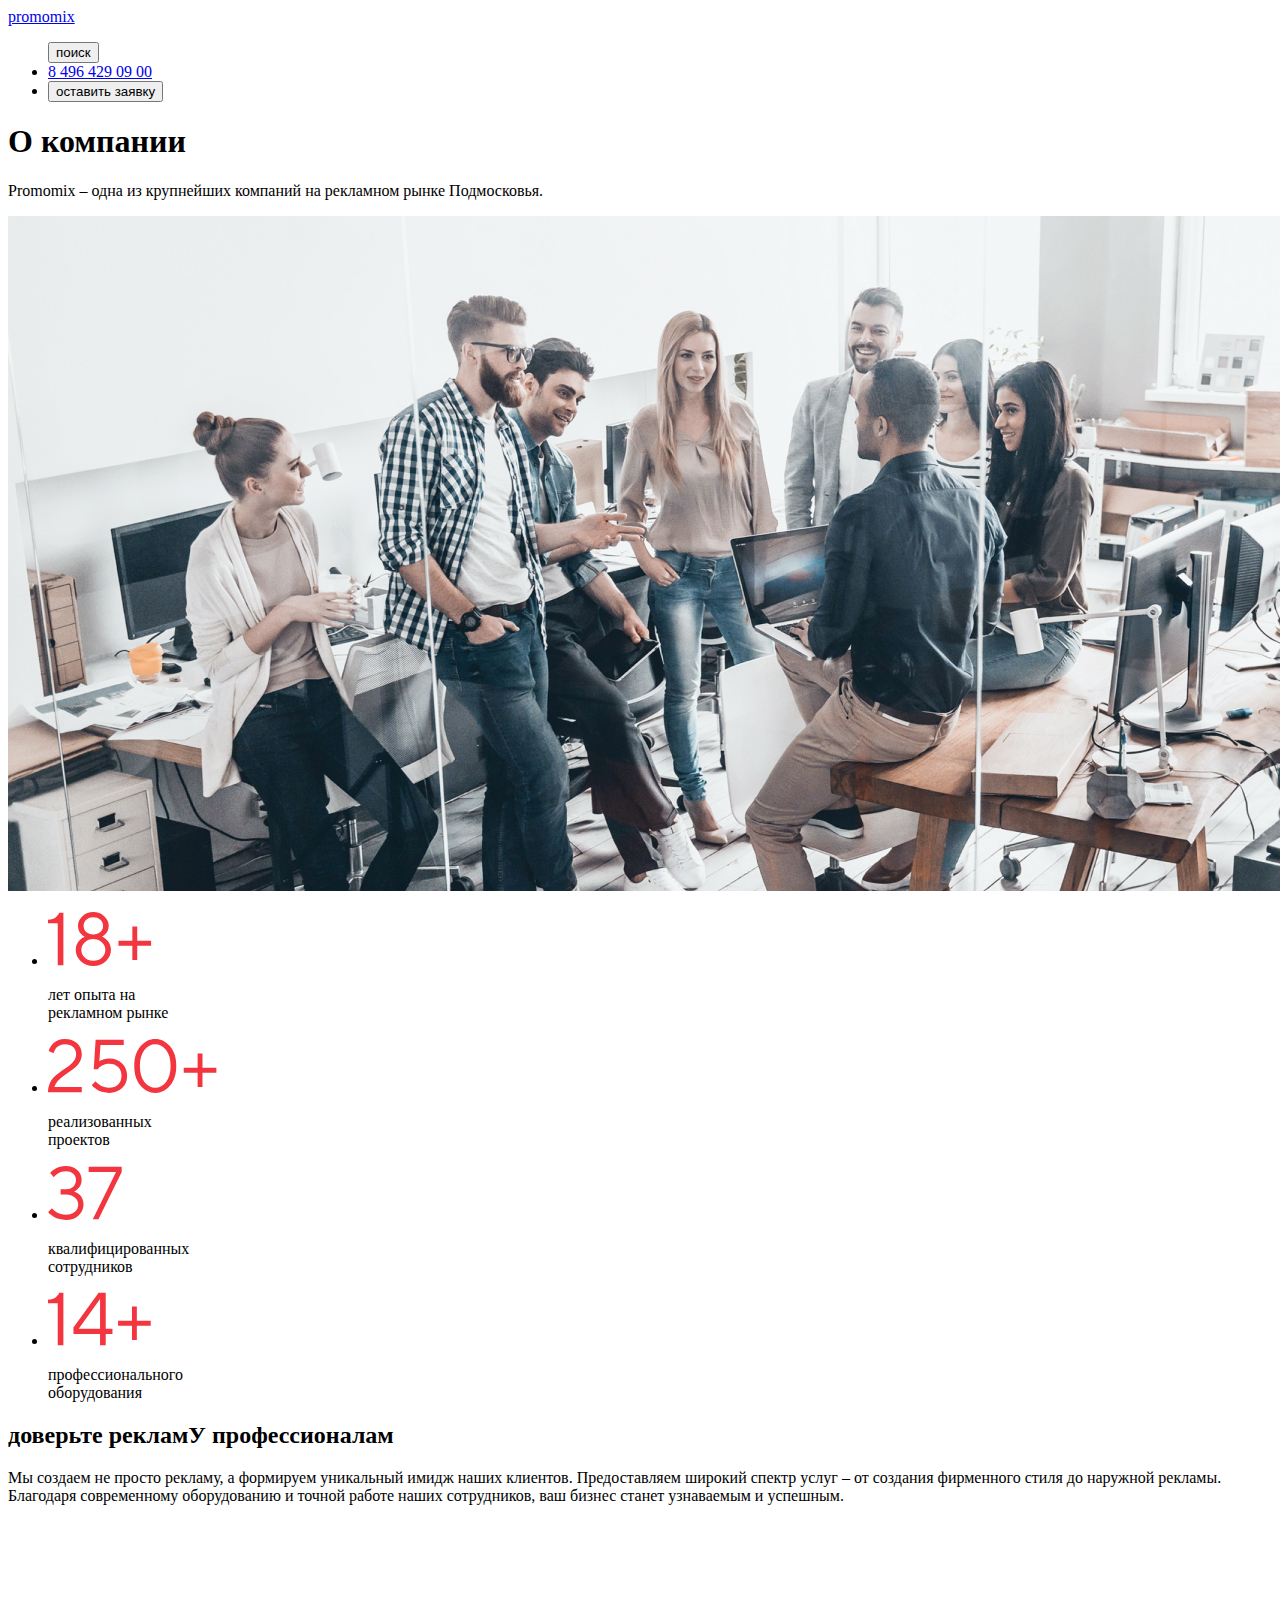
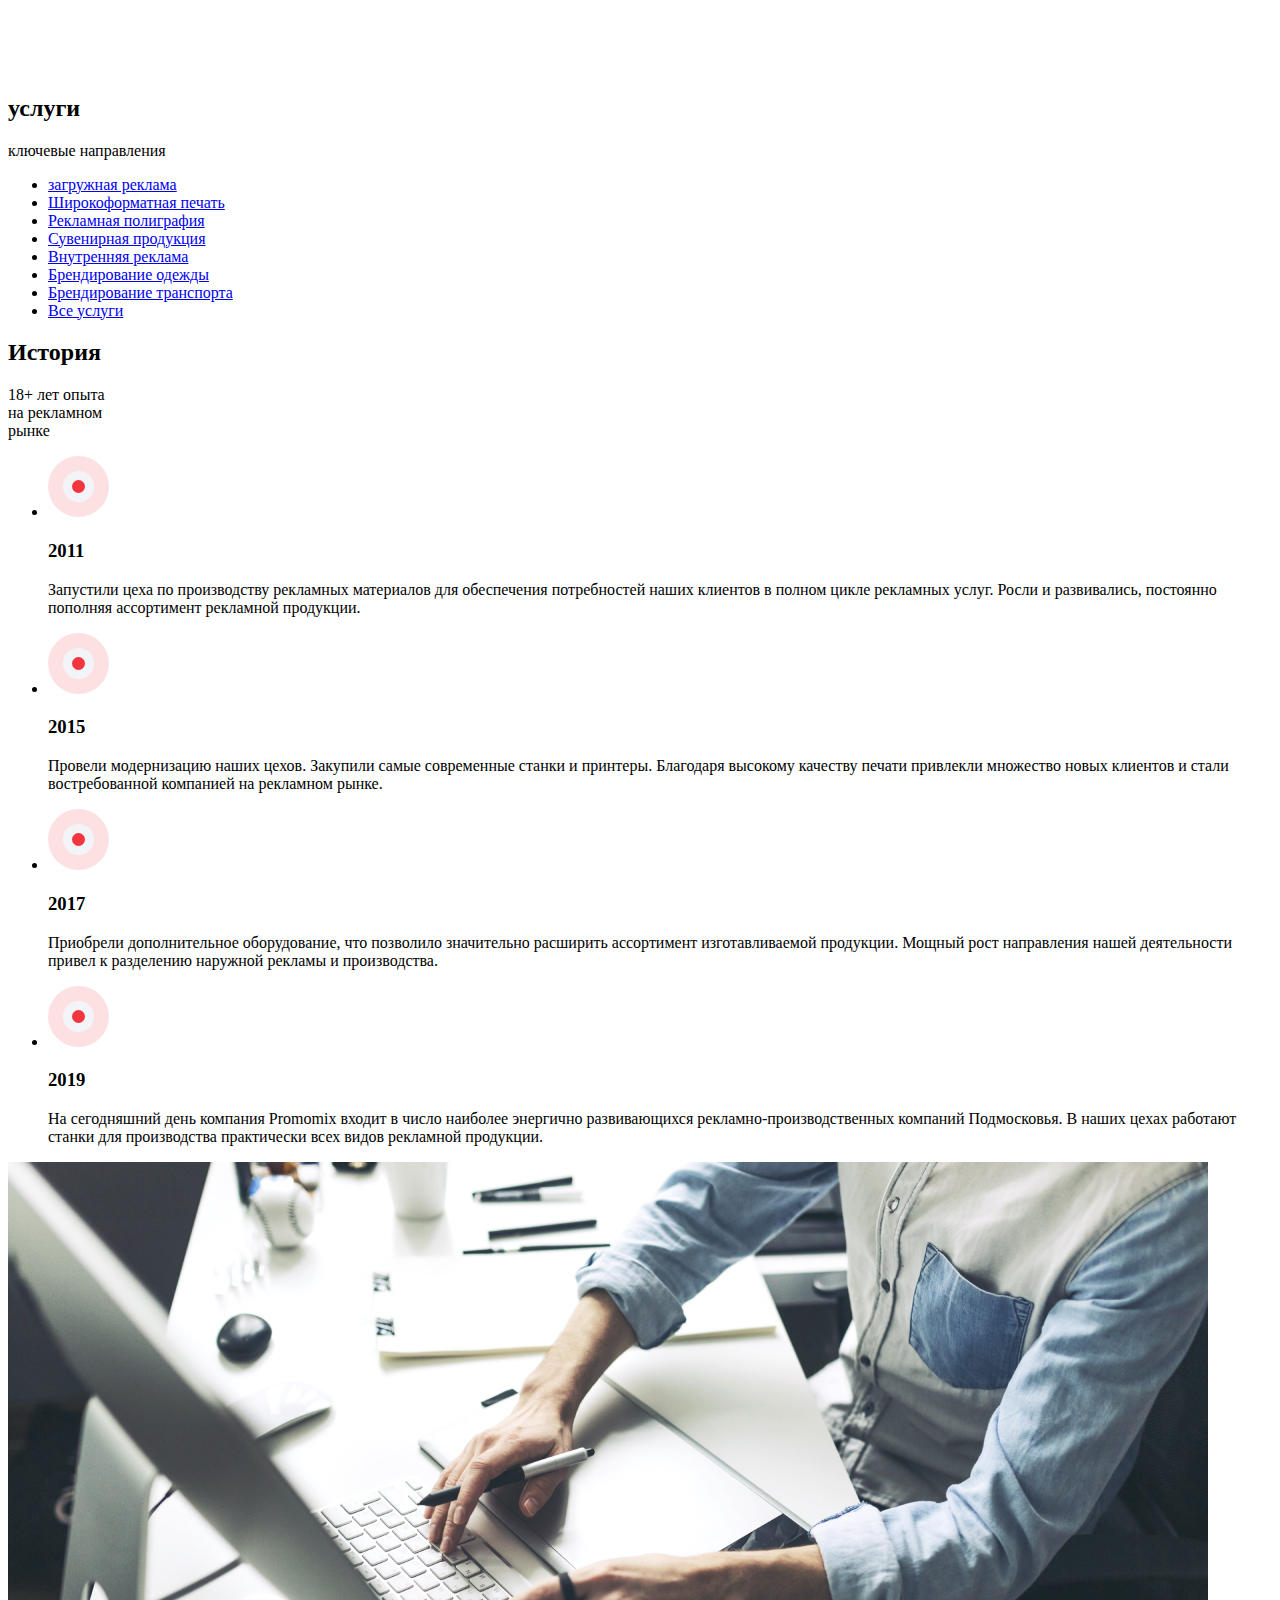
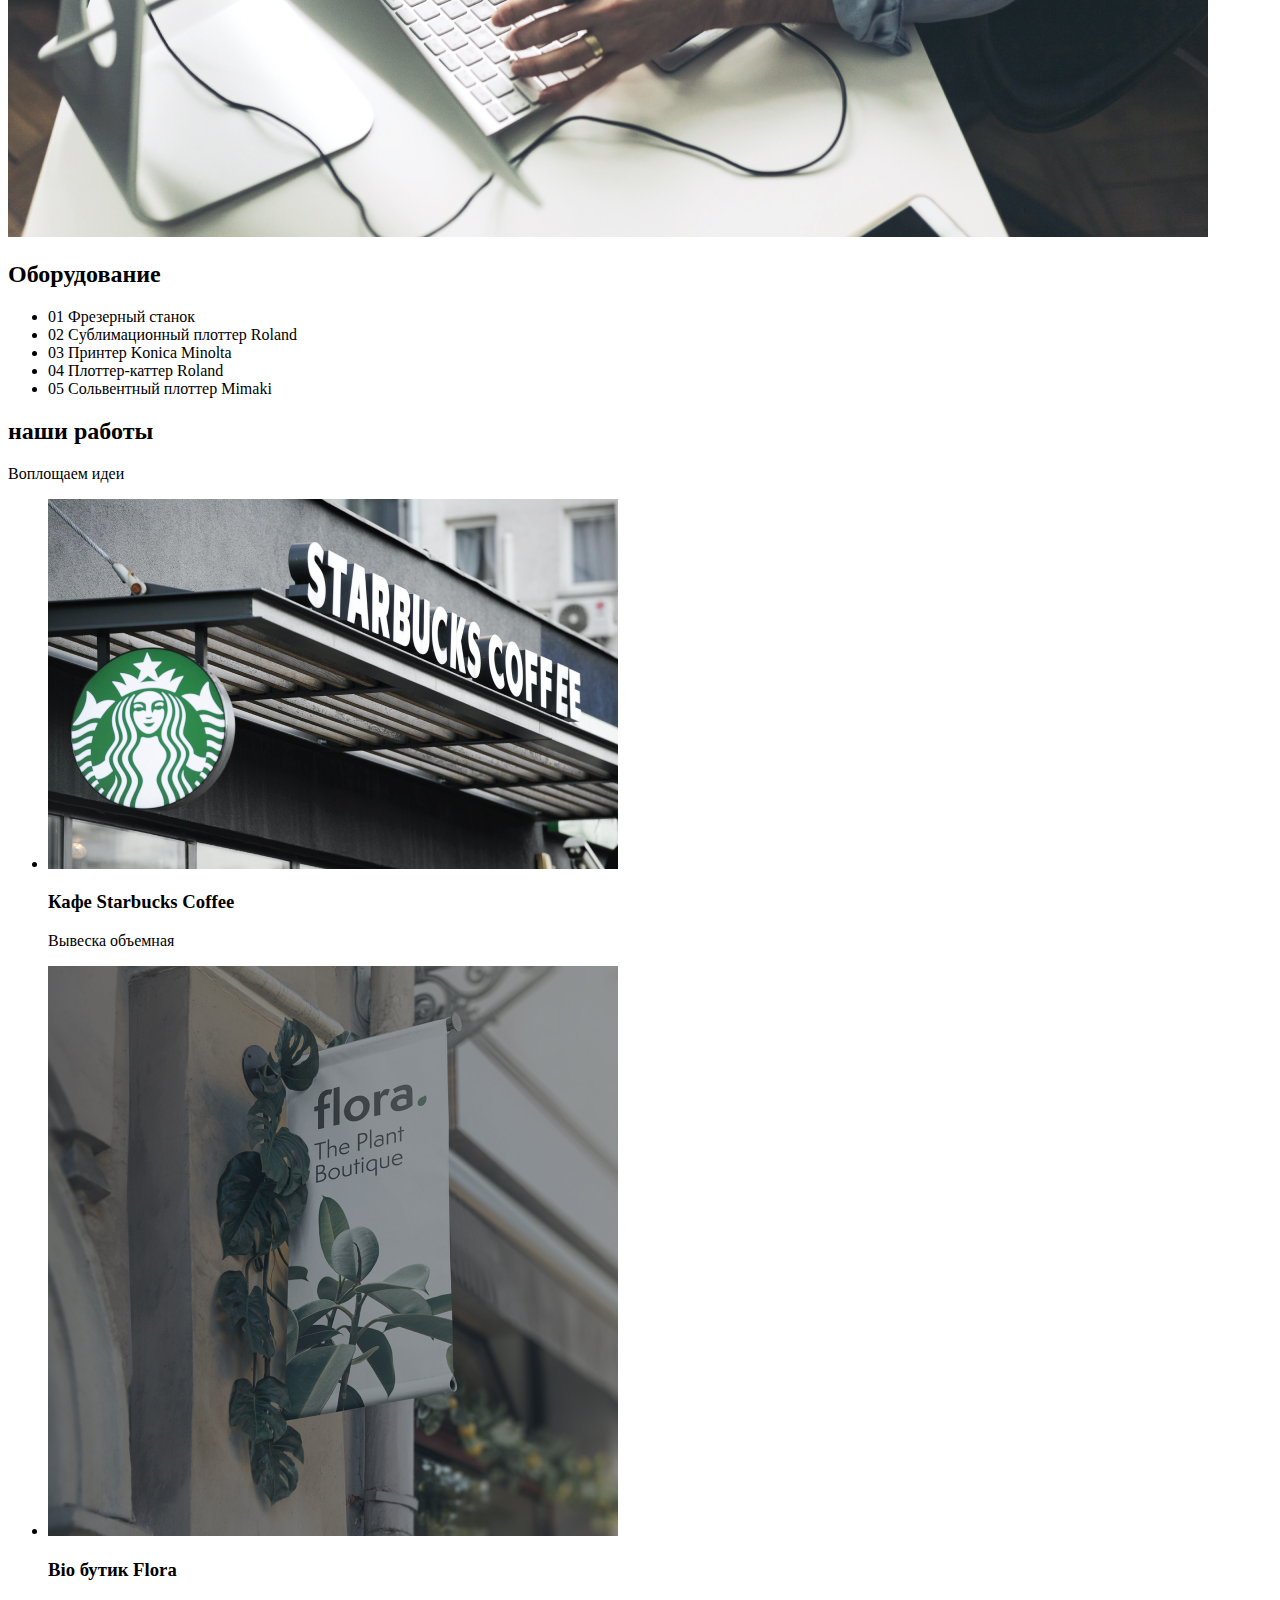
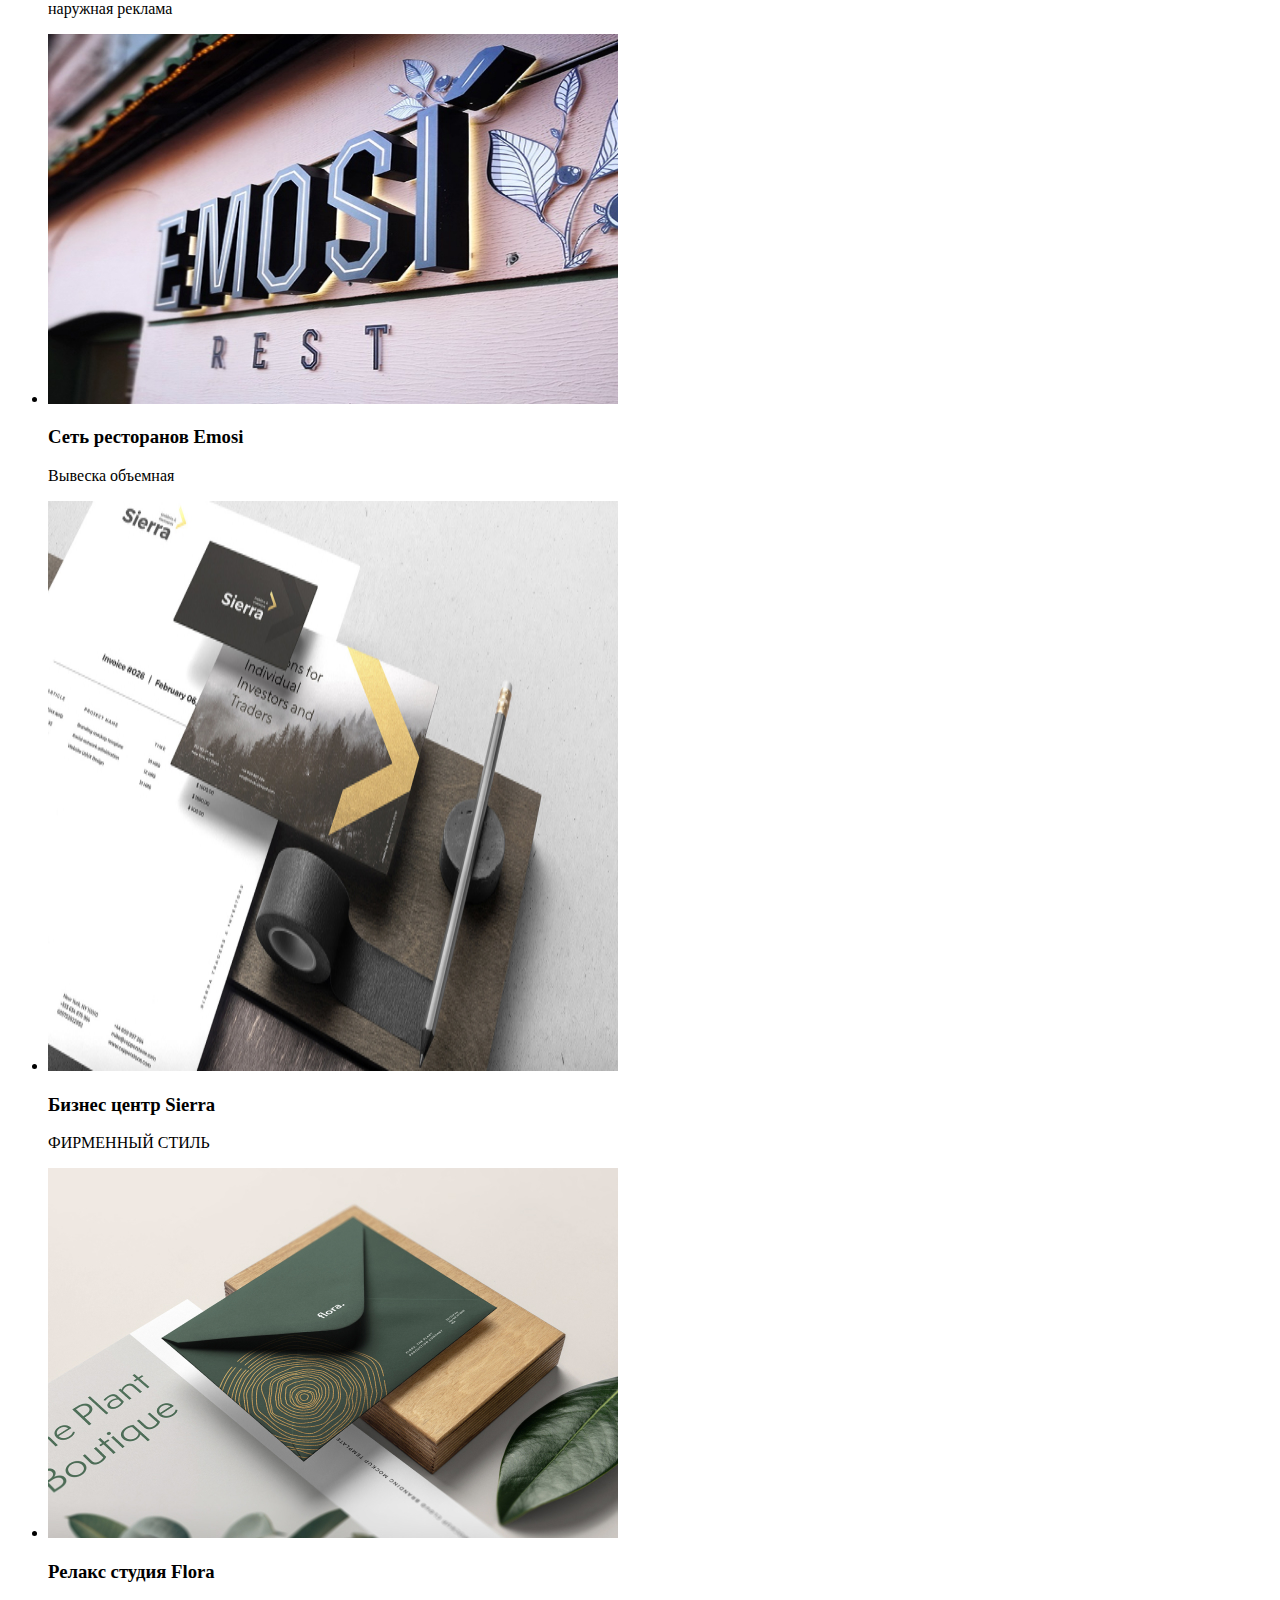
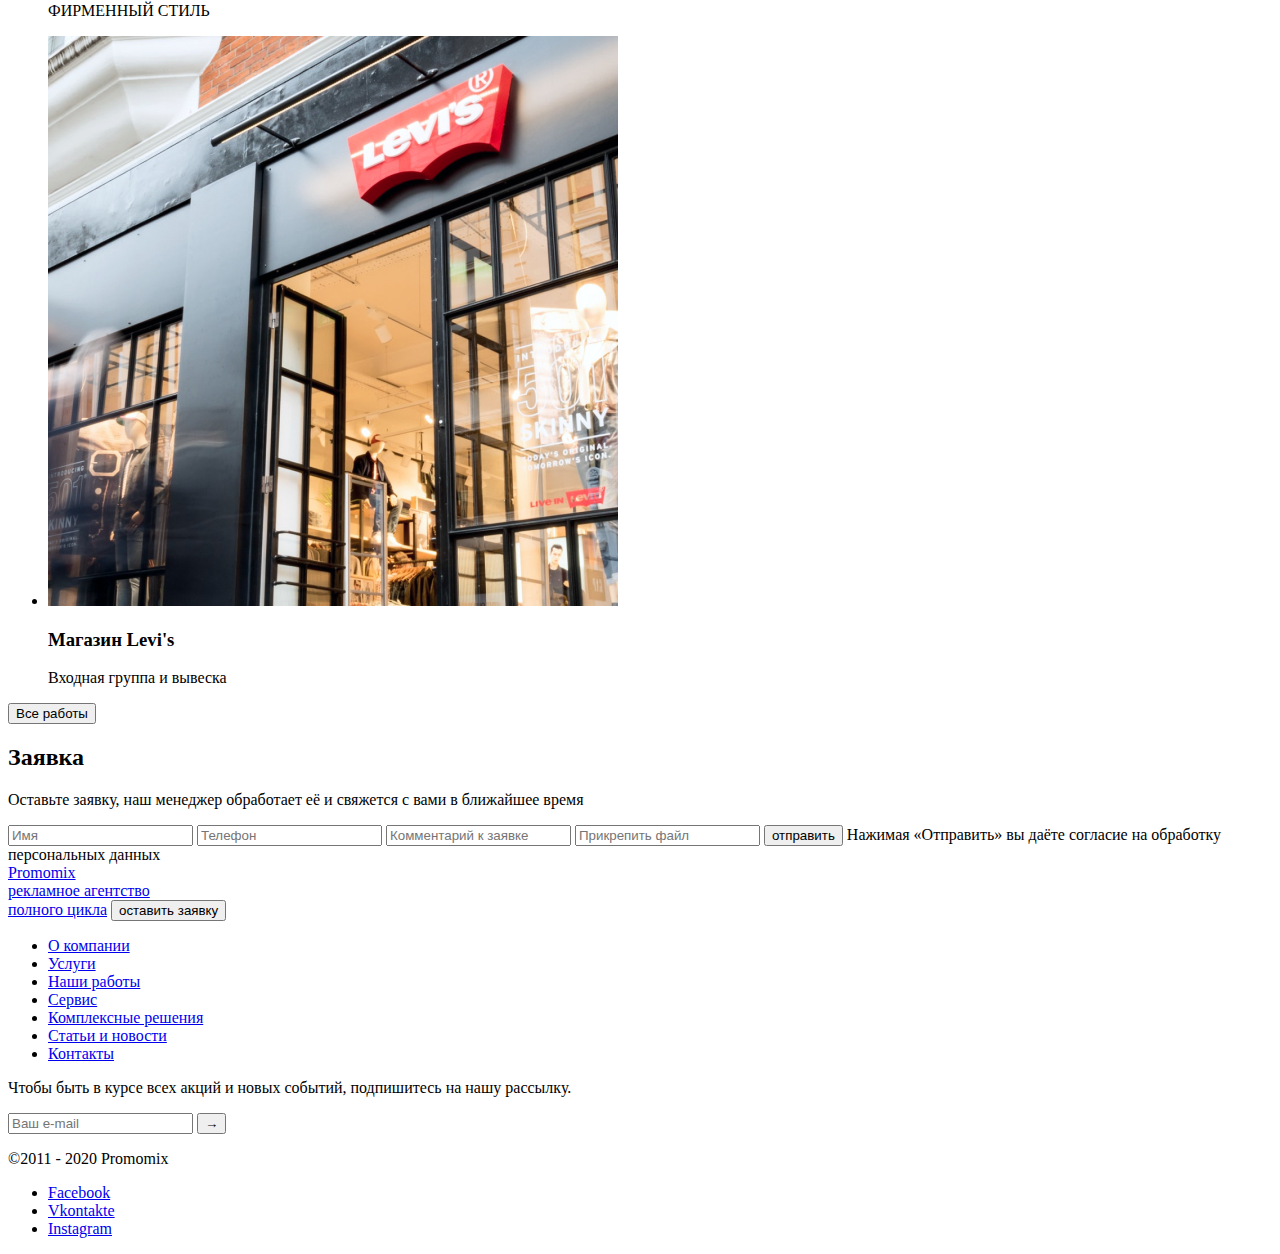
==== html/about.html @ 762bd096 "about work" ====
<!DOCTYPE html>
<html lang="ru">
    <head>
        <meta charset="UTF-8">
        <meta http-equiv="X-UA-Compatible" content="IE=edge">
        <meta name="viewport" content="width=device-width, initial-scale=1.0">
        <title>About</title>
    </head>
    <body>
        <a href="../index.html"></a>
        <header>
            <a href="/">promomix</a>
            <nav>
                <ul>
                    <button type="button">поиск</button>
                    <li>
                        <a href="tel:84964290900">8 496 429 09 00</a>
                    </li>
                    <li>
                        <button type="button">оставить заявку</button>
                    </li>
                </ul>
            </nav>
        </header>

        <main>
            <section>
                <h1>О компании</h1>
                <p>Promomix – одна из крупнейших компаний на рекламном рынке Подмосковья.</p>
                <img src="/images/about/about-compani.jpg" alt="about-compani"> 
                <ul>
                    <li>
                        <img src="/images/about/18+.svg" alt="18+">
                        <p>лет опыта на<br>
                        рекламном рынке</p>
                    </li>
                    <li>
                        <img src="/images/about/250+.svg" alt="250+">
                        <p>реализованных<br>
                        проектов</p>
                    </li>
                    <li>
                        <img src="/images/about/37.svg" alt="37">
                        <p>квалифицированных<br>
                        сотрудников</p>
                    </li>
                    <li>
                        <img src="/images/about/14+.svg" alt="14+">
                        <p>профессионального<br>
                        оборудования</p>
                    </li>
                </ul>
            </section>
            <section>
                <h2>доверьте рекламУ профессионалам</h2>
                <p>Мы создаем не просто рекламу, а формируем уникальный имидж
                наших клиентов. Предоставляем широкий спектр услуг – от создания фирменного стиля до наружной рекламы. Благодаря
                современному оборудованию и точной работе наших сотрудников, ваш бизнес станет узнаваемым и успешным.</p>
                <video src=""></video>
            </section>

            <section>
                <h2>услуги</h2>
                <p> ключевые направления</p>
                <ul>
                    <li> <a href="/">загружная реклама</a></li>
                    <li> <a href="/">Широкоформатная печать</a></li>
                    <li> <a href="/">Рекламная полиграфия</a></li>
                    <li> <a href="/">Сувенирная продукция </a></li>
                    <li> <a href="/">Внутренняя реклама </a></li>
                    <li> <a href="/">Брендирование одежды </a></li>
                    <li> <a href="/">Брендирование транспорта </a></li>
                    <li> <a href="/">Все услуги </a></li>
                </ul>
            </section>
            <section>
                <h2>История</h2>
                <p>18+ лет опыта<br>
                на рекламном<br>
                рынке</p>
                <ul>
                    <li> 
                        <img src="/images/svg/Group.svg" alt="Group">
                        <h3>2011</h3>
                        <p>Запустили цеха по производству рекламных материалов для обеспечения потребностей наших клиентов в полном цикле рекламных
                        услуг. Росли и развивались, постоянно пополняя ассортимент рекламной продукции.</p>
                    </li>
                    <li>
                        <img src="/images/svg/Group.svg" alt="Group">
                        <h3>2015</h3>
                        <p>Провели модернизацию наших цехов. Закупили самые современные станки и принтеры. Благодаря высокому качеству печати
                        привлекли множество новых клиентов и стали востребованной компанией на рекламном рынке.</p>
                    </li>
                    <li>
                        <img src="/images/svg/Group.svg" alt="Group">
                        <h3>2017</h3>
                        <p>Приобрели дополнительное оборудование, что позволило значительно расширить ассортимент изготавливаемой продукции. Мощный
                        рост направления нашей деятельности привел к разделению наружной
                        рекламы и производства.</p>
                    </li>
                    <li>
                        <img src="/images/svg/Group.svg" alt="Group">
                        <h3>2019</h3>
                        <p>На сегодняшний день компания Promomix входит в число наиболее энергично развивающихся рекламно-производственных компаний
                        Подмосковья. В наших цехах работают станки для производства практически всех видов рекламной продукции.</p>
                    </li>
                </ul>
                <img src="/images/about/histori.jpg" alt="computer">
            </section>
            <section>
                <h2>Оборудование</h2>
                <ul>
                    <li>
                        01 Фрезерный станок
                        <!-- Shtalmark M3-2040
                        Это надежный фрезер-раскойщик, в первую очередь, востребованный
                        в рекламной отрасли. Станок способен выполнять любые задачи: резку, точную гравировку, 3D-обработку. Shtalmark M3-2040 -
                        станок больших возможностей. Он может обрабатывать не только дерево, пластик, но
                        и искусственный камень и цветные металлы. -->


                    </li>
                    <li>
                        02 Cублимационный плоттер Roland
                    </li>
                    <li>
                        03 Принтер Konica Minolta
                    </li>
                    <li>
                        04 Плоттер-каттер Roland
                    </li>
                    <li>
                        05 Сольвентный плоттер Mimaki
                    </li>
                </ul>
            </section>
            <section>
                <h2>наши работы</h2>
                <p>Воплощаем идеи</p>
                <ul>
                    <li>
                        <div>
                            <img src="/images/img-index/starbacks.jpg" alt="printing starbacks" height="370" width="570">
                        </div>
                        <h3>Кафе Starbucks Coffee</h3>
                        <p>Вывеска объемная</p>
                    </li>
                
                    <li>
                        <div>
                            <img src="/images/img-index/flora.jpg" alt="printing flora" height="570" width="570">
                        </div>
                        <h3>Bio бутик Flora</h3>
                        <p>наружная реклама</p>
                    </li>
                    <li>
                        <div>
                            <img src="/images/img-index/emosi.jpg" alt="printing emosi" height="370" width="570">
                        </div>
                        <h3>Сеть ресторанов Emosi</h3>
                        <p>Вывеска объемная</p>
                    </li>
                    <li>
                        <div>
                            <img src="/images/img-index/siera.jpg" alt="printing sierra" height="570" width="570">
                        </div>
                        <h3>Бизнес центр Sierra</h3>
                        <p>ФИРМЕННЫЙ СТИЛЬ</p>
                    </li>
                    <li>
                        <div>
                            <img src="/images/img-index/flora2.jpg" alt="printing flora2" height="370" width="570">
                        </div>
                        <h3>Релакс студия Flora</h3>
                        <p>ФИРМЕННЫЙ СТИЛЬ</p>
                    </li>
                    <li>
                        <div>
                            <img src="/images/img-index/levi's.jpg" alt="printing levi's" height="570" width="570">
                        </div>
                        <h3>Магазин Levi's</h3>
                        <p>Входная группа и вывеска</p>
                    </li>
                </ul>
                <button type="button"> Все работы</button>
            </section>
            <section>
                <h2>Заявка</h2>
                <p>Оставьте заявку, наш менеджер обработает её и свяжется с вами
                в ближайшее время</p>
                <form>
                    <input type="name" placeholder="Имя">
                    <!-- <input type="submit" placeholder="&#8594;"> -->
                    <input type="name" placeholder="Телефон">
                    <input type="name" placeholder="Комментарий к заявке">
                    <input type="name" placeholder="Прикрепить файл">
                    <button type="submit">отправить</button>
                    Нажимая «Отправить» вы даёте согласие на обработку персональных данных
                </form>
            </section>
        </main>

        <footer>
            <div>
                <div>
                    <a href="/">Promomix <br>
                        рекламное агентство<br>
                        полного цикла</a>
                    <button type="button">оставить заявку</button>
                </div>
                <nav>
                    <ul>
                        <li> <a href="./html/about.html">О компании</a></li>
                        <li> <a href="./html/features.html">Услуги</a></li>
                        <li> <a href="./html/works.html">Наши работы</a></li>
                        <li> <a href="./html/services.html">Сервис</a></li>
                        <li> <a href="./html/about.html">Комплексные решения</a></li>
                        <li> <a href="./html/posts.html">Статьи и новости</a></li>
                        <li> <a href="./html/contacts.html "> Контакты</a></li>
                    </ul>
                </nav>
                <div>
                    <p>Чтобы быть в курсе всех акций и новых событий, подпишитесь на нашу рассылку.</p>
                    <form>
                        <input type="email" placeholder="Ваш e-mail">
                        <!-- <input type="submit" placeholder="&#8594;"> -->
                        <button type="submit">&#8594;</button>
                    </form>
                </div>
            </div>
            <div>
                <p> &copy;2011 - 2020 Promomix</p>
                <ul>
                    <li>
                        <a href="/">Facebook</a>
                    </li>
                    <li>
                        <a href="/">Vkontakte</a>
                    </li>
                    <li>
                        <a href="/">Instagram</a>
                    </li>
                </ul>
            </div>
                        
                    
        </footer>
    </body>
</html>
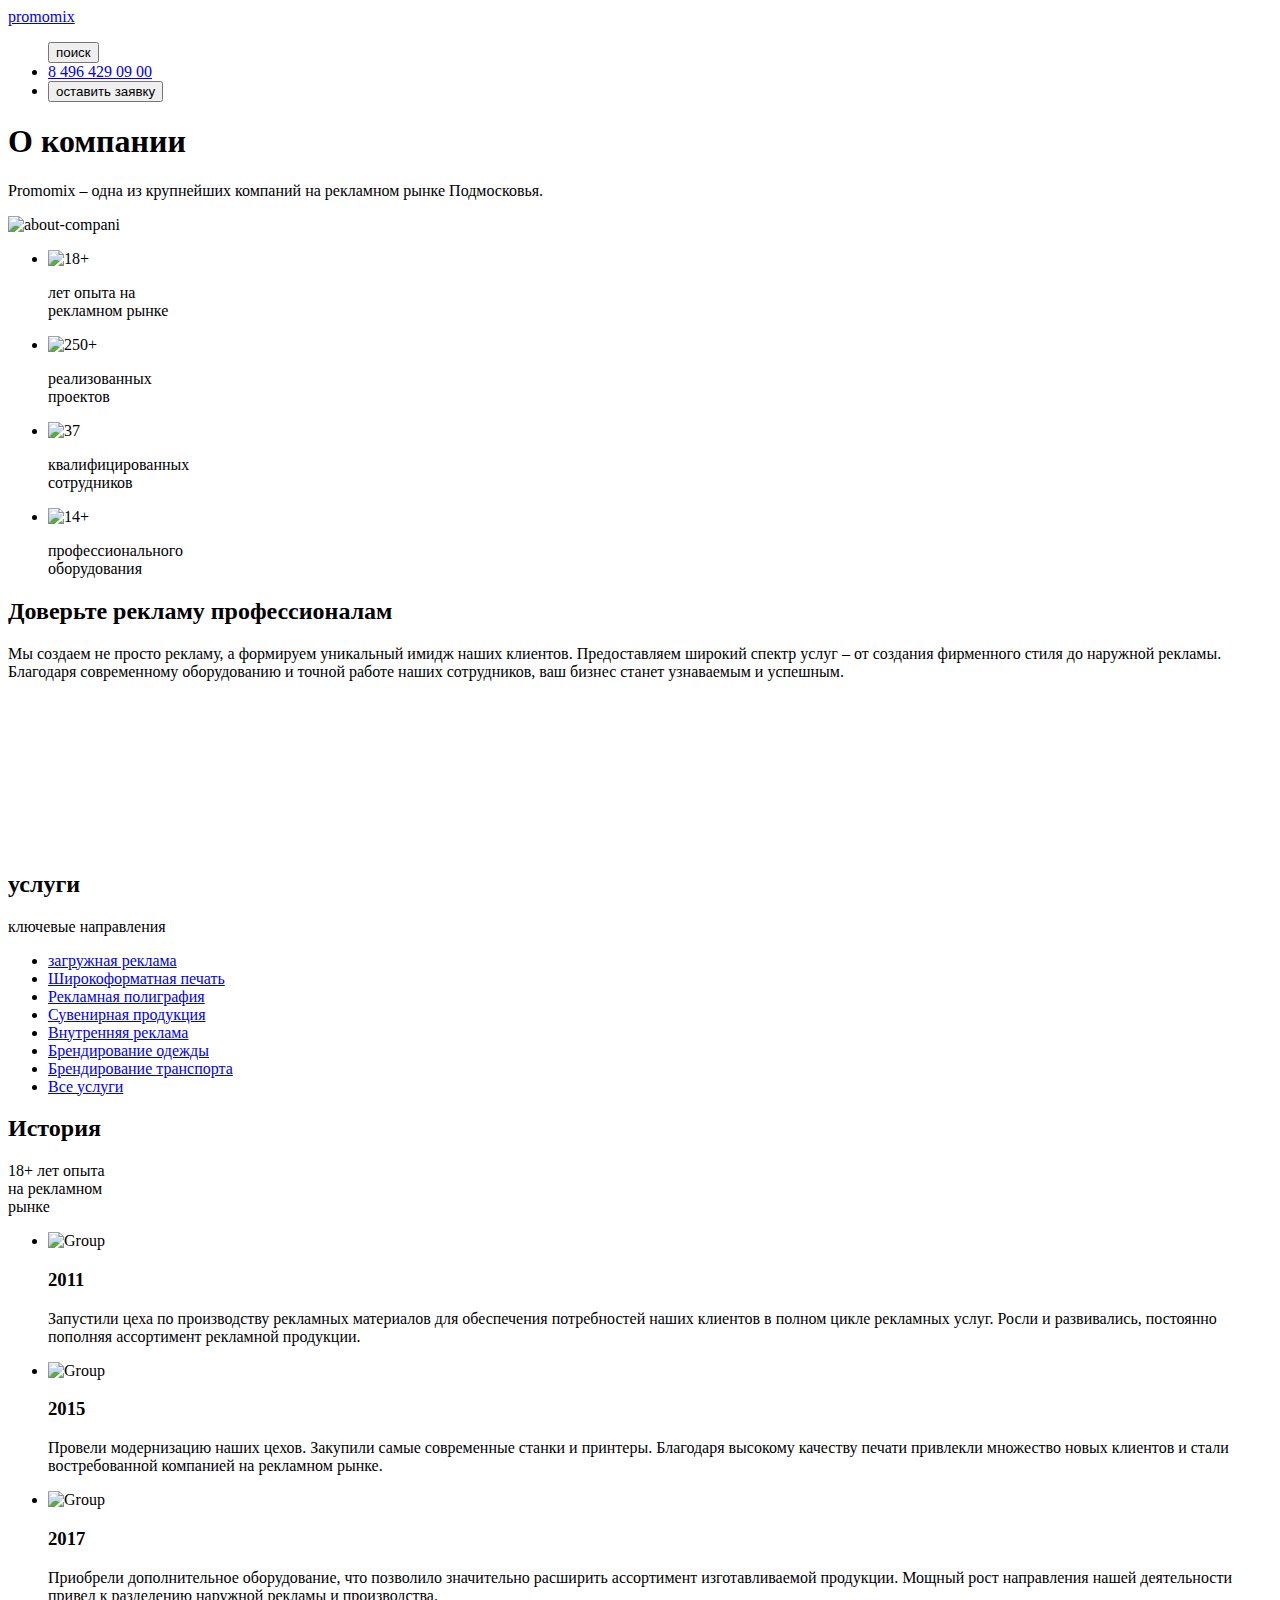
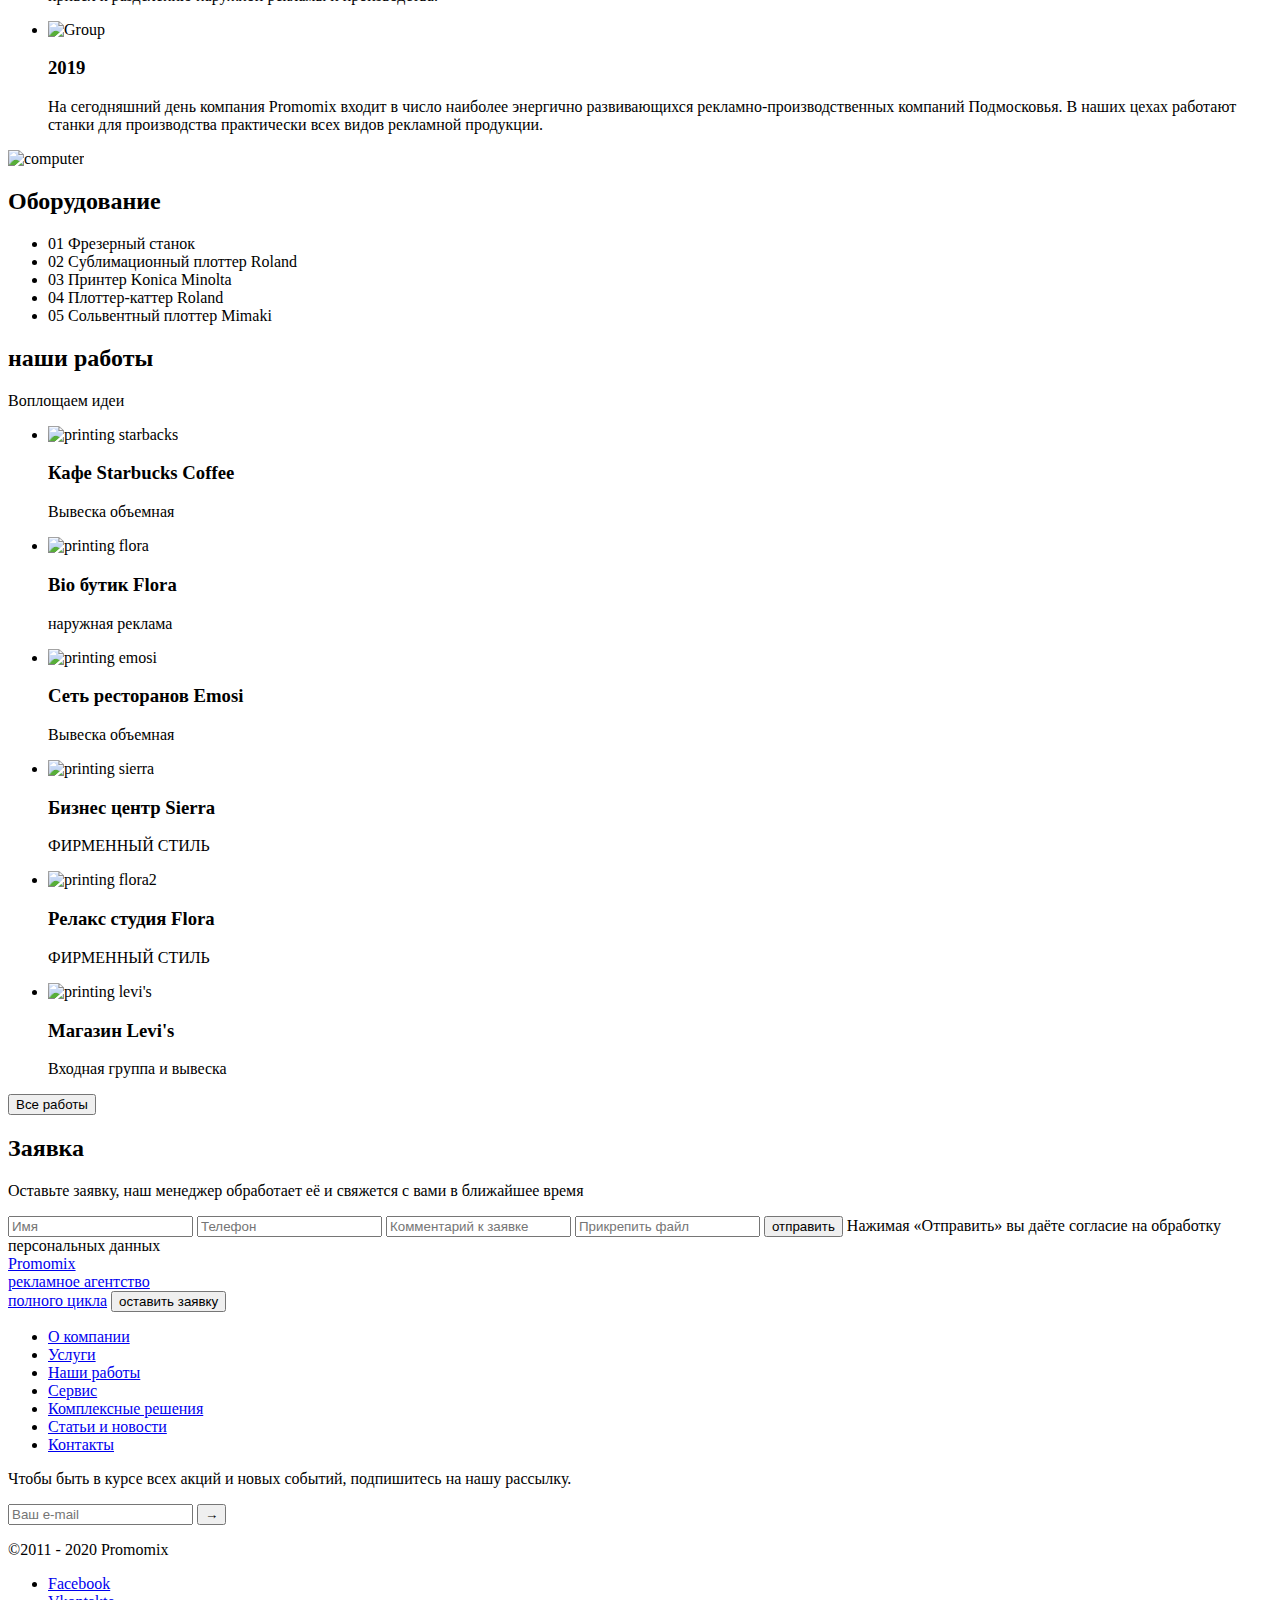
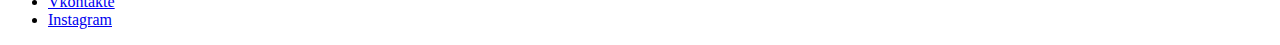
==== commit 69751b4f: "правка в ссылках" ====
--- a/html/about.html
+++ b/html/about.html
@@ -7,7 +7,8 @@
         <title>About</title>
     </head>
     <body>
-        <a href="../index.html"></a>
+        <a href="../index.html"></a>      
+
         <header>
             <a href="/">promomix</a>
             <nav>
@@ -27,32 +28,32 @@
             <section>
                 <h1>О компании</h1>
                 <p>Promomix – одна из крупнейших компаний на рекламном рынке Подмосковья.</p>
-                <img src="/images/about/about-compani.jpg" alt="about-compani"> 
-                <ul>
-                    <li>
-                        <img src="/images/about/18+.svg" alt="18+">
+                <img src="./images/about/about-compani.jpg" alt="about-compani"> 
+                <ul>
+                    <li>
+                        <img src="./images/about/18+.svg" alt="18+">
                         <p>лет опыта на<br>
                         рекламном рынке</p>
                     </li>
                     <li>
-                        <img src="/images/about/250+.svg" alt="250+">
+                        <img src="./images/about/250+.svg" alt="250+">
                         <p>реализованных<br>
                         проектов</p>
                     </li>
                     <li>
-                        <img src="/images/about/37.svg" alt="37">
+                        <img src="./images/about/37.svg" alt="37">
                         <p>квалифицированных<br>
                         сотрудников</p>
                     </li>
                     <li>
-                        <img src="/images/about/14+.svg" alt="14+">
+                        <img src="./images/about/14+.svg" alt="14+">
                         <p>профессионального<br>
                         оборудования</p>
                     </li>
                 </ul>
             </section>
             <section>
-                <h2>доверьте рекламУ профессионалам</h2>
+                <h2>Доверьте рекламу профессионалам</h2>
                 <p>Мы создаем не просто рекламу, а формируем уникальный имидж
                 наших клиентов. Предоставляем широкий спектр услуг – от создания фирменного стиля до наружной рекламы. Благодаря
                 современному оборудованию и точной работе наших сотрудников, ваш бизнес станет узнаваемым и успешным.</p>
@@ -80,32 +81,32 @@
                 рынке</p>
                 <ul>
                     <li> 
-                        <img src="/images/svg/Group.svg" alt="Group">
+                        <img src="./images/svg/Group.svg" alt="Group">
                         <h3>2011</h3>
                         <p>Запустили цеха по производству рекламных материалов для обеспечения потребностей наших клиентов в полном цикле рекламных
                         услуг. Росли и развивались, постоянно пополняя ассортимент рекламной продукции.</p>
                     </li>
                     <li>
-                        <img src="/images/svg/Group.svg" alt="Group">
+                        <img src="./images/svg/Group.svg" alt="Group">
                         <h3>2015</h3>
                         <p>Провели модернизацию наших цехов. Закупили самые современные станки и принтеры. Благодаря высокому качеству печати
                         привлекли множество новых клиентов и стали востребованной компанией на рекламном рынке.</p>
                     </li>
                     <li>
-                        <img src="/images/svg/Group.svg" alt="Group">
+                        <img src="./images/svg/Group.svg" alt="Group">
                         <h3>2017</h3>
                         <p>Приобрели дополнительное оборудование, что позволило значительно расширить ассортимент изготавливаемой продукции. Мощный
                         рост направления нашей деятельности привел к разделению наружной
                         рекламы и производства.</p>
                     </li>
                     <li>
-                        <img src="/images/svg/Group.svg" alt="Group">
+                        <img src="./images/svg/Group.svg" alt="Group">
                         <h3>2019</h3>
                         <p>На сегодняшний день компания Promomix входит в число наиболее энергично развивающихся рекламно-производственных компаний
                         Подмосковья. В наших цехах работают станки для производства практически всех видов рекламной продукции.</p>
                     </li>
                 </ul>
-                <img src="/images/about/histori.jpg" alt="computer">
+                <img src="./images/about/histori.jpg" alt="computer">
             </section>
             <section>
                 <h2>Оборудование</h2>
@@ -140,7 +141,7 @@
                 <ul>
                     <li>
                         <div>
-                            <img src="/images/img-index/starbacks.jpg" alt="printing starbacks" height="370" width="570">
+                            <img src="./images/img-index/starbacks.jpg" alt="printing starbacks" height="370" width="570">
                         </div>
                         <h3>Кафе Starbucks Coffee</h3>
                         <p>Вывеска объемная</p>
@@ -148,35 +149,35 @@
                 
                     <li>
                         <div>
-                            <img src="/images/img-index/flora.jpg" alt="printing flora" height="570" width="570">
+                            <img src="./images/img-index/flora.jpg" alt="printing flora" height="570" width="570">
                         </div>
                         <h3>Bio бутик Flora</h3>
                         <p>наружная реклама</p>
                     </li>
                     <li>
                         <div>
-                            <img src="/images/img-index/emosi.jpg" alt="printing emosi" height="370" width="570">
+                            <img src="./images/img-index/emosi.jpg" alt="printing emosi" height="370" width="570">
                         </div>
                         <h3>Сеть ресторанов Emosi</h3>
                         <p>Вывеска объемная</p>
                     </li>
                     <li>
                         <div>
-                            <img src="/images/img-index/siera.jpg" alt="printing sierra" height="570" width="570">
+                            <img src="./images/img-index/siera.jpg" alt="printing sierra" height="570" width="570">
                         </div>
                         <h3>Бизнес центр Sierra</h3>
                         <p>ФИРМЕННЫЙ СТИЛЬ</p>
                     </li>
                     <li>
                         <div>
-                            <img src="/images/img-index/flora2.jpg" alt="printing flora2" height="370" width="570">
+                            <img src="./images/img-index/flora2.jpg" alt="printing flora2" height="370" width="570">
                         </div>
                         <h3>Релакс студия Flora</h3>
                         <p>ФИРМЕННЫЙ СТИЛЬ</p>
                     </li>
                     <li>
                         <div>
-                            <img src="/images/img-index/levi's.jpg" alt="printing levi's" height="570" width="570">
+                            <img src="./images/img-index/levi's.jpg" alt="printing levi's" height="570" width="570">
                         </div>
                         <h3>Магазин Levi's</h3>
                         <p>Входная группа и вывеска</p>
@@ -214,7 +215,7 @@
                         <li> <a href="./html/features.html">Услуги</a></li>
                         <li> <a href="./html/works.html">Наши работы</a></li>
                         <li> <a href="./html/services.html">Сервис</a></li>
-                        <li> <a href="./html/about.html">Комплексные решения</a></li>
+                        <li> <a href="./html/complex.html">Комплексные решения</a></li>
                         <li> <a href="./html/posts.html">Статьи и новости</a></li>
                         <li> <a href="./html/contacts.html "> Контакты</a></li>
                     </ul>
@@ -243,7 +244,6 @@
                 </ul>
             </div>
                         
-                    
         </footer>
     </body>
 </html>